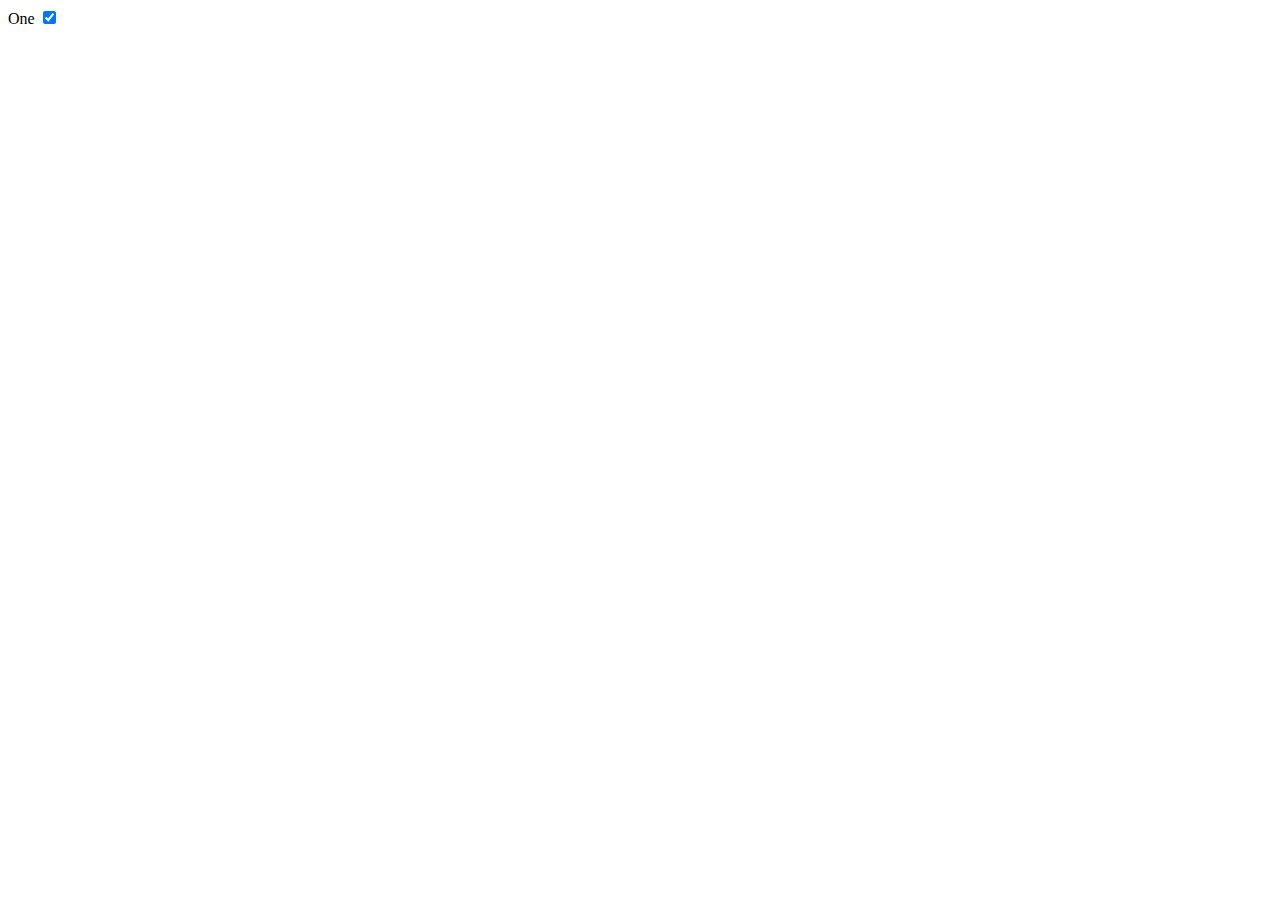
==== index2.html @ 436321cb "Added font, api-connection, engorgio" ====
<!DOCTYPE html>
<html lang="en">
<head>
  <meta charset="UTF-8">
  <meta http-equiv="X-UA-Compatible" content="IE=edge">
  <meta name="viewport" content="width=device-width, initial-scale=1.0">
  <link rel="stylesheet" href="check-box.css">
  <title>Document</title>
</head>
<body>
  <label class="container">One
    <input type="checkbox" checked="checked">
    <span class="checkmark"></span>
  </label>
</body>
</html>
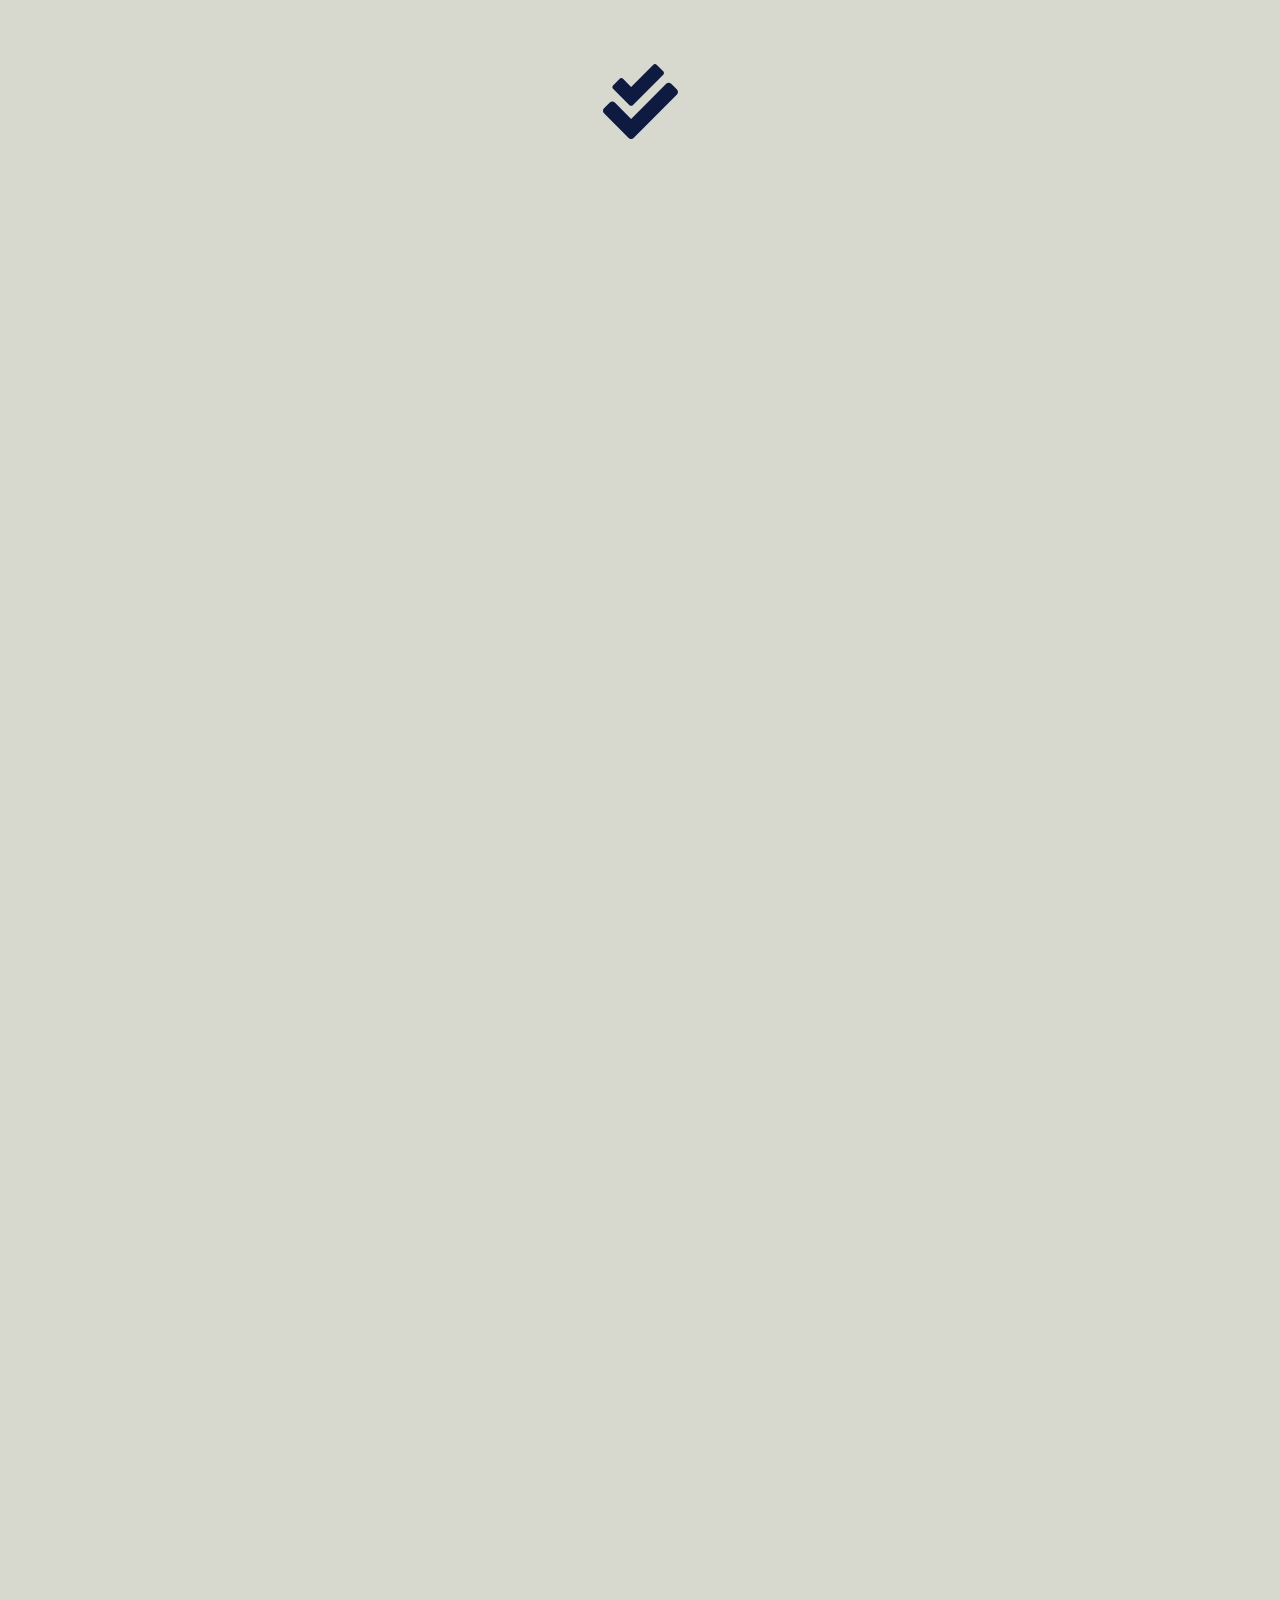
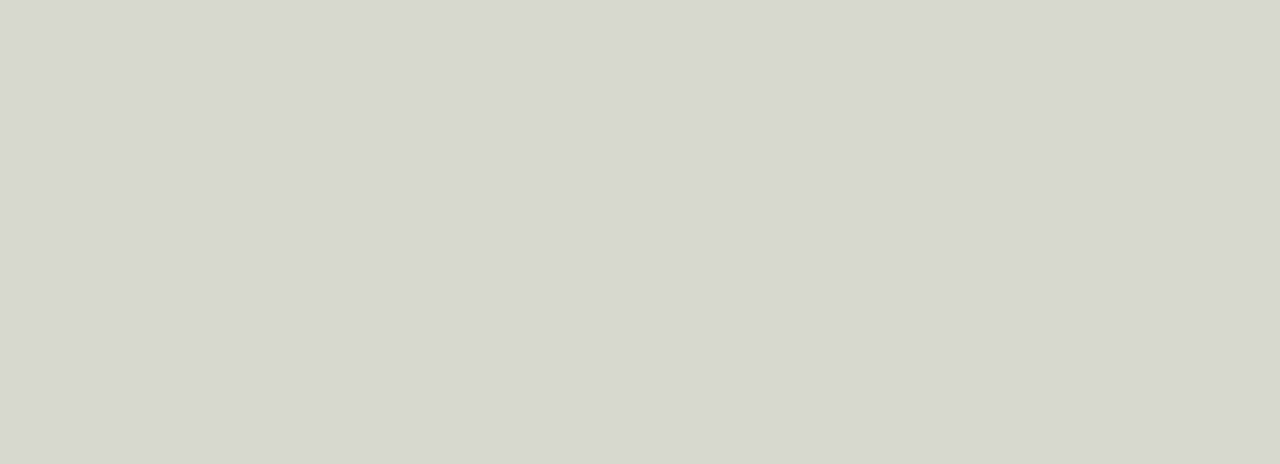
==== commit f0e2989b: "RotateY - test" ====
--- a/index2.html
+++ b/index2.html
@@ -4,13 +4,25 @@
   <meta charset="UTF-8">
   <meta http-equiv="X-UA-Compatible" content="IE=edge">
   <meta name="viewport" content="width=device-width, initial-scale=1.0">
-  <link rel="stylesheet" href="check-box.css">
+  <link rel="stylesheet" href="style.css">
   <title>Document</title>
 </head>
 <body>
-  <label class="container">One
-    <input type="checkbox" checked="checked">
-    <span class="checkmark"></span>
-  </label>
+  <div class="heading">
+    <svg
+      aria-hidden="true"
+      focusable="false"
+      data-prefix="fas"
+      data-icon="check-double"
+      class="svg-inline--fa fa-check-double fa-w-16"
+      role="img"
+      xmlns="http://www.w3.org/2000/svg"
+      viewBox="0 0 512 512"
+    >
+      <path
+        fill="currentColor"
+        d="M505 174.8l-39.6-39.6c-9.4-9.4-24.6-9.4-33.9 0L192 374.7 80.6 263.2c-9.4-9.4-24.6-9.4-33.9 0L7 302.9c-9.4 9.4-9.4 24.6 0 34L175 505c9.4 9.4 24.6 9.4 33.9 0l296-296.2c9.4-9.5 9.4-24.7.1-34zm-324.3 106c6.2 6.3 16.4 6.3 22.6 0l208-208.2c6.2-6.3 6.2-16.4 0-22.6L366.1 4.7c-6.2-6.3-16.4-6.3-22.6 0L192 156.2l-55.4-55.5c-6.2-6.3-16.4-6.3-22.6 0L68.7 146c-6.2 6.3-6.2 16.4 0 22.6l112 112.2z"
+      ></path>
+    </svg>
 </body>
 </html>
--- a/style.css
+++ b/style.css
@@ -0,0 +1,221 @@
+@import url('https://fonts.googleapis.com/css2?family=Source+Code+Pro:wght@300;500;700&display=swap');
+:root {
+  --darker-pink: #fab0d7;
+  --pink: #facee5;
+  --teal: #80b7ba;
+
+  --viridan-green: #119da4;
+  --timber-grey: #d7d9ce;
+  --black-ish: #040404;
+  --purpule: #dabfff;
+
+  --middle-blue: #23305c;
+  --dark-blue: #0e1a40;
+
+  --light-grey: #d1d1d1;
+  --candy-pink: #dd7373;
+  --minion: #ead94c;
+}
+@font-face {
+  font-family: 'Dont Click Me';
+  src: url('Fonts/DontClickMeDEMO-Regular.woff2') format('woff2');
+}
+* {
+  box-sizing: border-box;
+}
+body {
+  margin: 0;
+  height: 2000px;
+  font-family: 'Source Code Pro', monospace;
+  background-color: var(--timber-grey);
+  color: var(--dark-blue);
+}
+
+.heading {
+  display: flex;
+  flex-direction: column;
+  margin-top: 5%;
+}
+svg {
+  height: 75px;
+  margin: auto;
+  animation: rotateY 2s 2;
+  -webkit-animation: rotateY 2s 2;
+  animation-timing-function: linear;
+}
+@keyframes rotateY {
+  0% {
+    transform: rotateY(0deg);
+  }
+  100% {
+    transform: rotateY(360deg);
+  }
+}
+@-webkit-keyframes rotateY {
+  0% {
+    -webkit-transform: rotateY(0deg);
+  }
+  100% {
+    -webkit-transform: rotateY(360deg);
+  }
+}
+svg:hover {
+  color: var(--viridan-green);
+}
+h1 {
+  text-align: center;
+  margin: auto;
+  margin-top: 20px;
+  font-family: 'Dont Click Me';
+  font-size: 4rem;
+}
+h1:hover {
+  color: var(--viridan-green);
+}
+.main-content {
+  display: grid;
+  grid-template-columns: 1fr;
+  grid-template-rows: 1fr 1fr;
+  justify-content: center;
+  /* display: flex;
+  flex-wrap: wrap;
+  flex-direction: column;
+  justify-content: center; */
+}
+.input-fields {
+  display: flex;
+  flex-direction: column;
+}
+
+.boxes {
+  /* position: absolute; */
+  /* Måste vara relativ annars funkar inte boxarna. */
+  display: flex;
+  flex-wrap: wrap;
+  justify-content: center;
+  margin-top: 30px;
+  max-width: 300px;
+  margin: auto;
+  padding-top: 5%;
+  z-index: 99;
+}
+input {
+  width: 50px;
+  height: 50px;
+}
+.input-field {
+  display: flex;
+  justify-content: center;
+  margin-bottom: 20px;
+  margin-top: 20px;
+}
+.text-input {
+  width: 200px;
+  font-family: 'Courier New', Courier, monospace;
+}
+.name {
+  text-align: center;
+}
+/* VINGARDIUM */
+
+/* CHARACTERS */
+.characters {
+  /* position: absolute; */
+  display: flex;
+  flex-wrap: wrap;
+  justify-content: center;
+  /* top: 75%; */
+  margin-top: 5%;
+}
+
+.character {
+  height: 100px;
+  width: 100px;
+  border-radius: 50%;
+  object-fit: cover;
+  object-position: top;
+  margin: 1%;
+}
+.btn-container {
+  display: flex;
+  justify-content: center;
+  align-items: center;
+  margin-top: 5%;
+}
+button {
+  height: 50px;
+  width: 150px;
+  border-radius: 5%;
+  border: var(--purpule) 3px solid;
+  background: transparent;
+  font-size: 1rem;
+  font-family: 'Source Code Pro', monospace;
+}
+button:hover {
+  background-color: var(--purpule);
+}
+
+/* QUOTES */
+.quote-container {
+  /* position: absolute; */
+  display: flex;
+  justify-content: center;
+  z-index: 99;
+  margin-top: 5%;
+  /* top: 66%; */
+}
+.quote-card {
+  height: 250px;
+  width: 350px;
+  background-color: var(--viridan-green);
+  border-radius: 15px;
+  padding: 5%;
+}
+/* DiSSAPERING BOXES */
+.fly-away {
+  animation: flyAway 3s;
+  animation-fill-mode: forwards;
+}
+@keyframes flyAway {
+  0% {
+    transform: translateY(0px);
+  }
+  100% {
+    transform: translateY(-350px);
+    opacity: 0;
+  }
+}
+
+/* LIST OF CHARACTERS */
+.character-list {
+  display: flex;
+  flex-direction: column;
+  align-items: center;
+}
+
+.avada-kedavra-btn {
+  width: 300px;
+  height: 50px;
+  margin-bottom: 5%;
+  font-size: 2rem;
+  font-weight: bold;
+}
+
+/* Engorgio */
+.check-five {
+  height: 200px;
+  width: 200px;
+  transition: 2s ease-in-out;
+}
+.Engorgio-text {
+  text-align: center;
+}
+.hidden {
+  opacity: 0;
+}
+.gone {
+  display: none;
+}
+.z-index {
+  z-index: 0;
+}
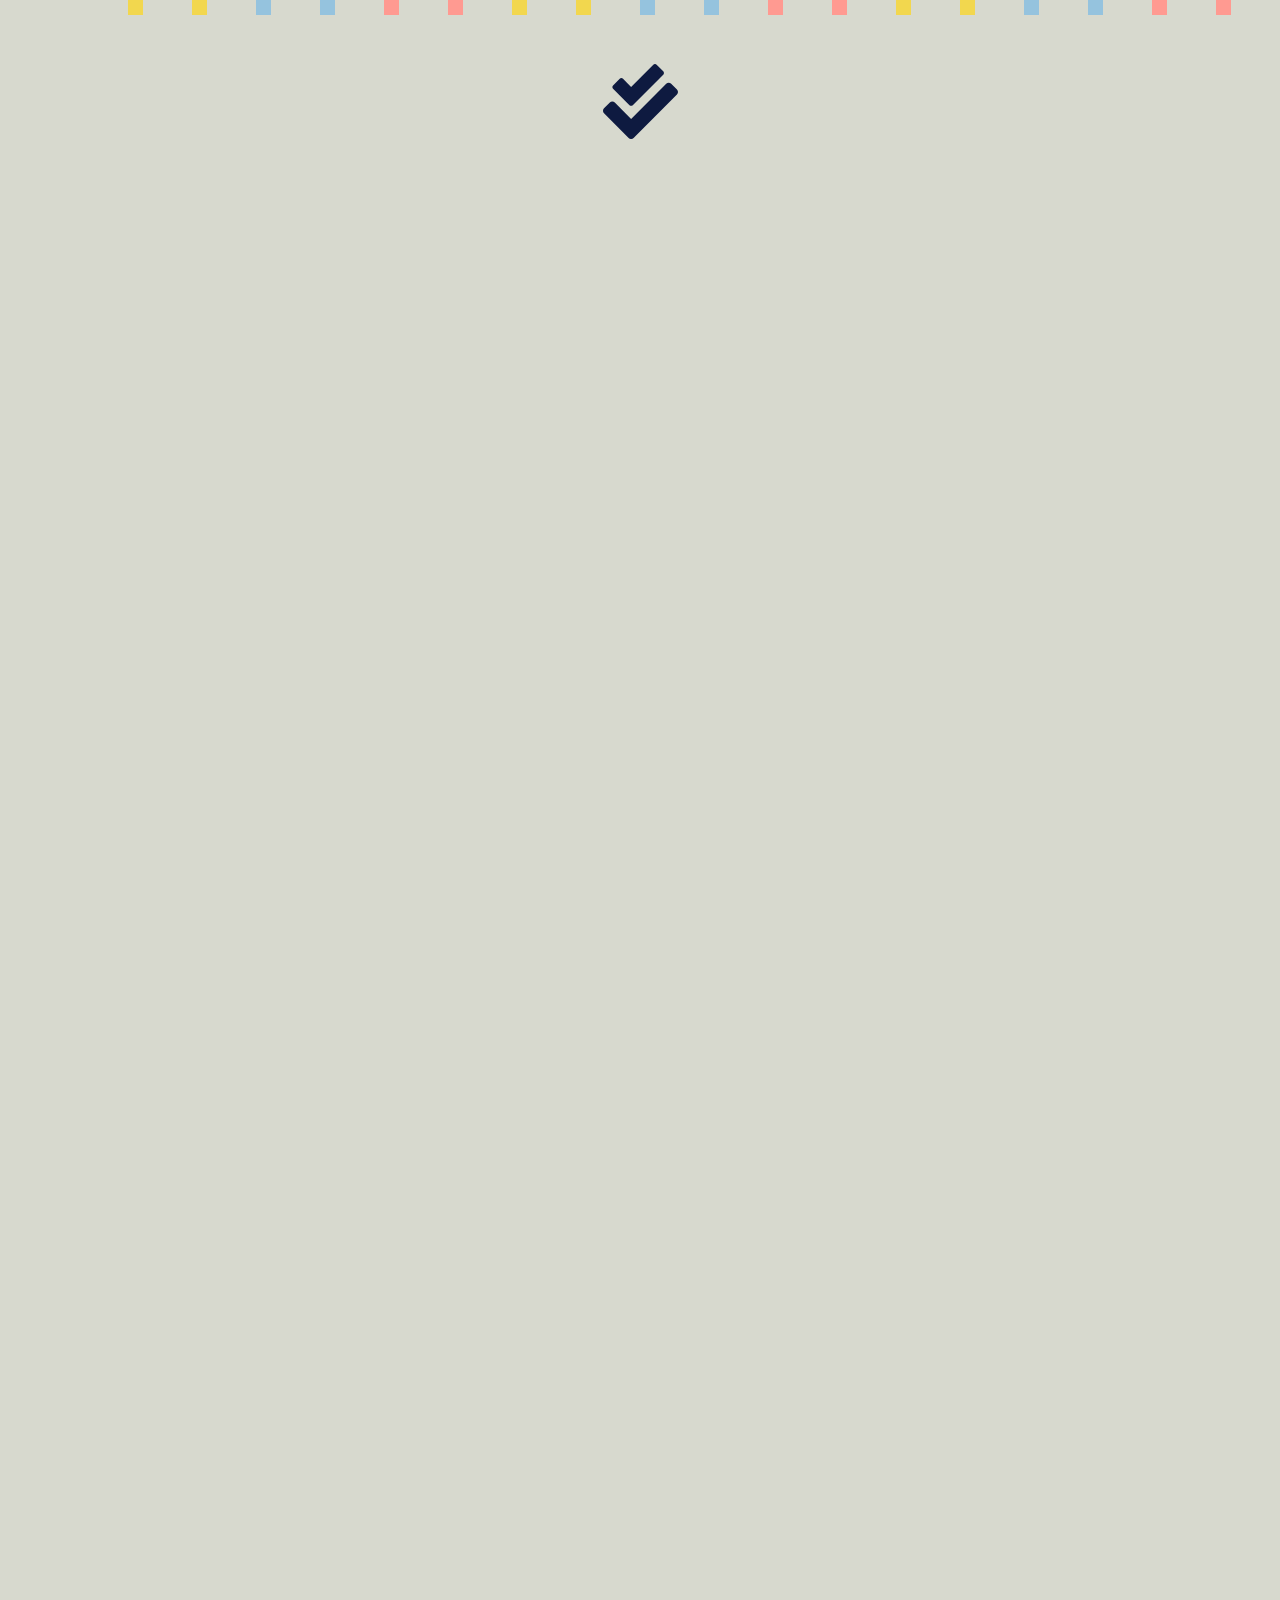
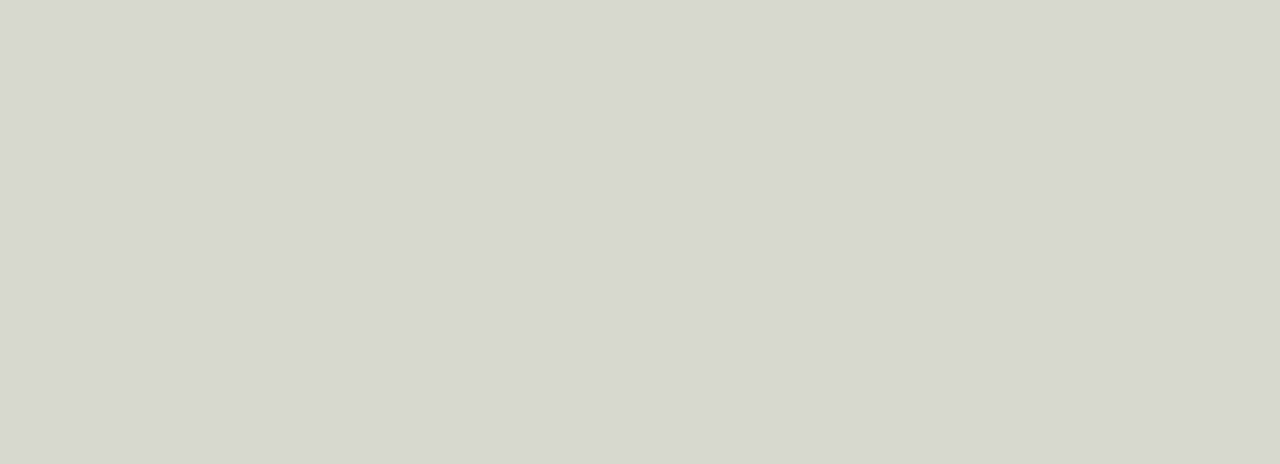
==== commit 86af3ec4: "More testing" ====
--- a/index2.html
+++ b/index2.html
@@ -5,6 +5,7 @@
   <meta http-equiv="X-UA-Compatible" content="IE=edge">
   <meta name="viewport" content="width=device-width, initial-scale=1.0">
   <link rel="stylesheet" href="style.css">
+  <link rel="stylesheet" href="confetti.css">
   <title>Document</title>
 </head>
 <body>
@@ -24,5 +25,17 @@
         d="M505 174.8l-39.6-39.6c-9.4-9.4-24.6-9.4-33.9 0L192 374.7 80.6 263.2c-9.4-9.4-24.6-9.4-33.9 0L7 302.9c-9.4 9.4-9.4 24.6 0 34L175 505c9.4 9.4 24.6 9.4 33.9 0l296-296.2c9.4-9.5 9.4-24.7.1-34zm-324.3 106c6.2 6.3 16.4 6.3 22.6 0l208-208.2c6.2-6.3 6.2-16.4 0-22.6L366.1 4.7c-6.2-6.3-16.4-6.3-22.6 0L192 156.2l-55.4-55.5c-6.2-6.3-16.4-6.3-22.6 0L68.7 146c-6.2 6.3-6.2 16.4 0 22.6l112 112.2z"
       ></path>
     </svg>
+    <section class="confetti-container ">
+      <span class="confetti"></span><span class="confetti"></span
+      ><span class="confetti"></span><span class="confetti"></span
+      ><span class="confetti"></span><span class="confetti"></span
+      ><span class="confetti"></span><span class="confetti"></span
+      ><span class="confetti"></span><span class="confetti"></span
+      ><span class="confetti"></span><span class="confetti"></span
+      ><span class="confetti"></span><span class="confetti"></span
+      ><span class="confetti"></span><span class="confetti"></span
+      ><span class="confetti"></span><span class="confetti"></span
+      ><span class="confetti"></span><span class="confetti"></span>
+    </section>
 </body>
 </html>
--- a/confetti.css
+++ b/confetti.css
@@ -0,0 +1,152 @@
+.confetti-container {
+  width: 100%;
+  height: 50%;
+  /* Kan inte sätta absolut här då går inte boxarna att klicka */
+  position: absolute;
+  top: 0;
+  z-index: -1;
+}
+.confetti {
+  width: 15px;
+  height: 15px;
+  background-color: #f2d74e;
+  position: absolute;
+  left: 50%;
+  animation: confetti 5s ease-in-out -2s infinite;
+  transform-origin: left top;
+}
+.confetti:nth-child(1) {
+  background-color: #f2d74e;
+  left: 10%;
+  animation-delay: 0;
+}
+.confetti:nth-child(2) {
+  background-color: #95c3de;
+  left: 20%;
+  animation-delay: -5s;
+}
+.confetti:nth-child(3) {
+  background-color: #ff9a91;
+  left: 30%;
+  animation-delay: -3s;
+}
+.confetti:nth-child(4) {
+  background-color: #f2d74e;
+  left: 40%;
+  animation-delay: -2.5s;
+}
+.confetti:nth-child(5) {
+  background-color: #95c3de;
+  left: 50%;
+  animation-delay: -4s;
+}
+.confetti:nth-child(6) {
+  background-color: #ff9a91;
+  left: 60%;
+  animation-delay: -6s;
+}
+.confetti:nth-child(7) {
+  background-color: #f2d74e;
+  left: 70%;
+  animation-delay: -1.5s;
+}
+.confetti:nth-child(8) {
+  background-color: #95c3de;
+  left: 80%;
+  animation-delay: -2s;
+}
+.confetti:nth-child(9) {
+  background-color: #ff9a91;
+  left: 90%;
+  animation-delay: -3.5s;
+}
+.confetti:nth-child(10) {
+  background-color: #f2d74e;
+  left: 100%;
+  animation-delay: -2.5s;
+}
+.confetti:nth-child(11) {
+  background-color: #f2d74e;
+  left: 15%;
+  animation-delay: 0;
+}
+.confetti:nth-child(12) {
+  background-color: #95c3de;
+  left: 25%;
+  animation-delay: -5s;
+}
+.confetti:nth-child(13) {
+  background-color: #ff9a91;
+  left: 35%;
+  animation-delay: -3s;
+}
+.confetti:nth-child(14) {
+  background-color: #f2d74e;
+  left: 45%;
+  animation-delay: -2.5s;
+}
+.confetti:nth-child(15) {
+  background-color: #95c3de;
+  left: 55%;
+  animation-delay: -4s;
+}
+.confetti:nth-child(16) {
+  background-color: #ff9a91;
+  left: 65%;
+  animation-delay: -6s;
+}
+.confetti:nth-child(17) {
+  background-color: #f2d74e;
+  left: 75%;
+  animation-delay: -1.5s;
+}
+.confetti:nth-child(18) {
+  background-color: #95c3de;
+  left: 85%;
+  animation-delay: -2s;
+}
+.confetti:nth-child(19) {
+  background-color: #ff9a91;
+  left: 95%;
+  animation-delay: -3.5s;
+}
+.confetti:nth-child(20) {
+  background-color: #f2d74e;
+  left: 100%;
+  animation-delay: -2.5s;
+}
+
+@keyframes confetti {
+  0% {
+    transform: rotateZ(15deg) rotateY(0deg) translate(0, 0);
+  }
+  25% {
+    transform: rotateZ(5deg) rotateY(360deg) translate(-5vw, 20vh);
+  }
+  50% {
+    transform: rotateZ(15deg) rotateY(720deg) translate(5vw, 60vh);
+  }
+  75% {
+    transform: rotateZ(5deg) rotateY(1080deg) translate(-10vw, 80vh);
+  }
+  100% {
+    transform: rotateZ(15deg) rotateY(1440deg) translate(10vw, 110vh);
+  }
+}
+@-webkit-keyframes confetti {
+  0% {
+    -webkit-transform: rotateZ(15deg) rotateY(0deg) translate(0, 0);
+  }
+  25% {
+    -webkit-transform: rotateZ(5deg) rotateY(360deg) translate(-5vw, 20vh);
+  }
+  50% {
+    -webkit-transform: rotateZ(15deg) rotateY(720deg) translate(5vw, 60vh);
+  }
+  75% {
+    -webkit-transform: rotateZ(5deg) rotateY(1080deg) translate(-10vw, 80vh);
+  }
+  100% {
+    -webkit-transform: rotateZ(15deg) rotateY(1440deg) translate(10vw, 110vh);
+  }
+} ;
